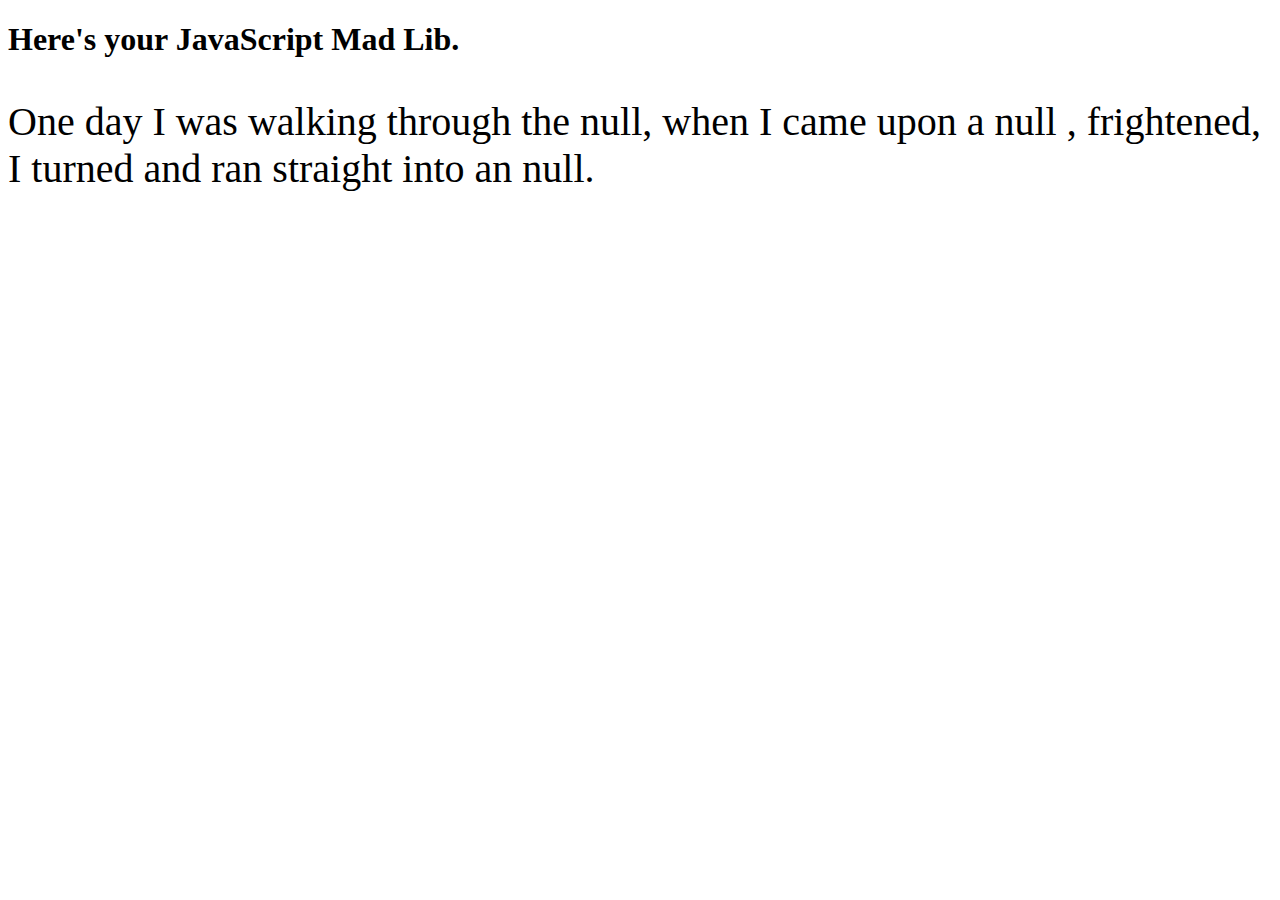
==== index.html @ 2b448844 "moved html file" ====
<!DOCTYPE html>
<html lang="en">
<head>
  <meta charset="utf-8">
  <link rel="stylesheet" href="css/main.css">
  <title>The JavaScript story maker</title>
 </head>
<body>
  <div class="container">
  <h1>Here's your JavaScript Mad Lib.</h1>

  </div>
</body>
  <script src="../scripts/story.js"></script>
</html>
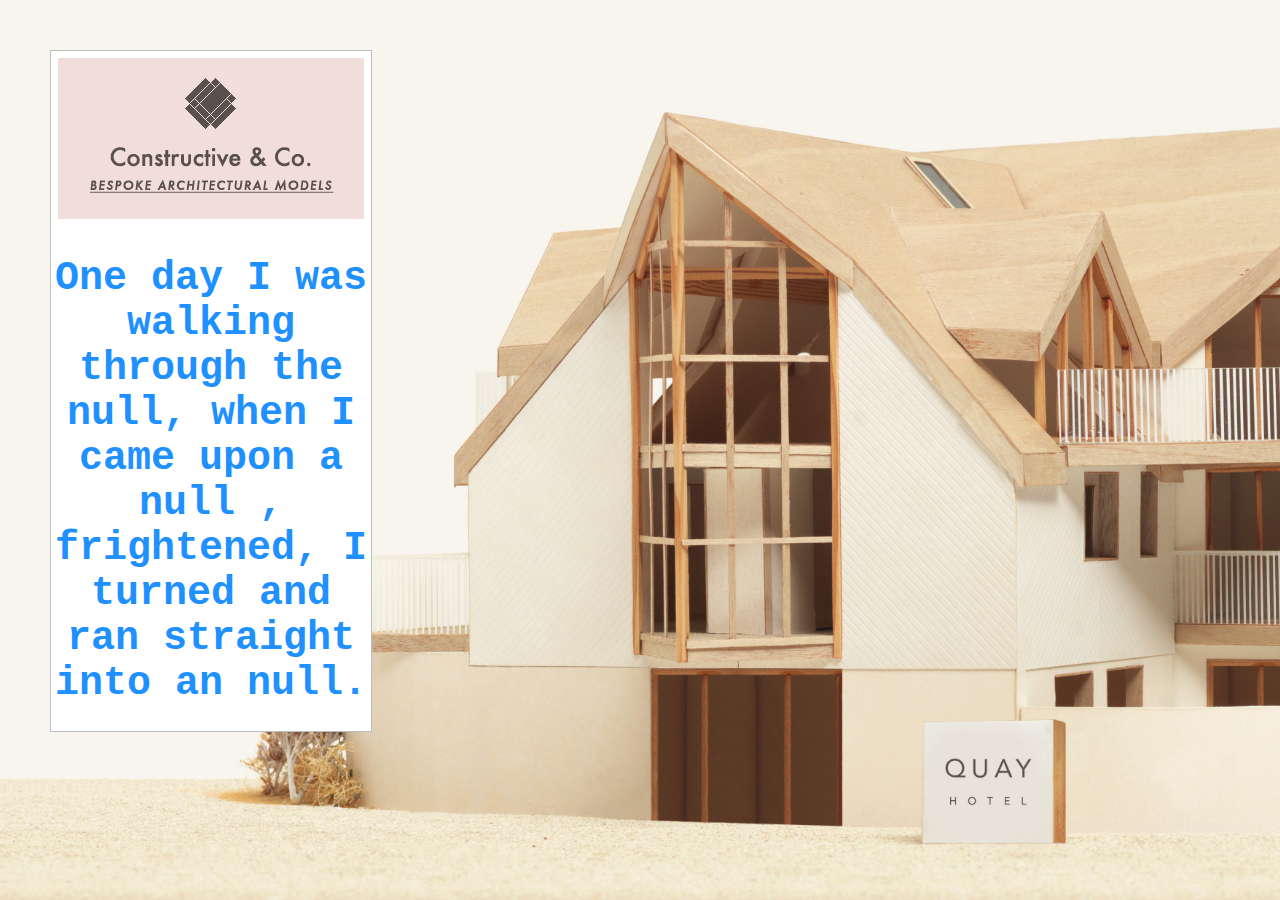
==== commit 6790dcd8: "added css file and images" ====
--- a/index.html
+++ b/index.html
@@ -2,7 +2,7 @@
 <html lang="en">
 <head>
   <meta charset="utf-8">
-  <link rel="stylesheet" href="css/main.css">
+  <link rel="stylesheet" href="css/style.css">
   <title>The JavaScript story maker</title>
  </head>
 <body>
@@ -11,5 +11,5 @@
 
   </div>
 </body>
-  <script src="../scripts/story.js"></script>
+  <script src="scripts/story.js"></script>
 </html>
--- a/css/style.css
+++ b/css/style.css
@@ -0,0 +1,67 @@
+
+
+@import url(http://fonts.googleapis.com/css?family=Open+Sans:800italic);
+
+body {
+    font-family: "Courier New", Courier, monospace;
+    background: url("../images/constructive-backdrop.jpg") no-repeat center center fixed;
+    -webkit-background-size: cover;
+    -moz-background-size: cover;
+    -o-background-size: cover;
+    background-size: cover;
+    margin: 0;
+    padding: 0;}
+
+h1, h3, p {
+    float: left;
+    clear: left;
+    width: 320px;
+    background-color: #fff;
+    color: dodgerblue;
+    text-align: center;
+    }
+
+
+h1 {
+    margin: 50px 0 0 50px;
+    height: 175px;
+    background-image: url("../images/constructive-logo.gif");
+    background-repeat: no-repeat;
+    text-indent: -9999px;
+    border-top: 1px solid #bcbdc0;
+    border-left: 1px solid #bcbdc0;
+    border-right: 1px solid #bcbdc0;}
+
+h3 {
+    margin: 0 0 0 50px;
+    padding: 25px 0 0 0;
+    font-family: 'Open Sans', arial, sans-serif;
+    font-size: 1.8em;
+    font-style: italic;
+    font-weight: 800;
+    line-height: 0.80em;
+    letter-spacing: -0.02em;
+    text-transform: uppercase;
+    border-left: 1px solid #bcbdc0;
+    border-right: 1px solid #bcbdc0;}
+
+p {
+    margin: 0 0 0 50px;
+    padding: 30px 0 25px 0;
+    font-weight: bold;
+    text-align: center;
+    border-right: 1px solid #bcbdc0;
+    border-bottom: 1px solid #bcbdc0;
+    border-left: 1px solid #bcbdc0;}
+
+/* Border under box when you move script in the last example */
+p + script + h3 {
+    padding-bottom: 20px;
+    border-bottom: 1px solid #bcbdc0;}
+
+/* Fix for full-screen background image: Chrome on Android */
+html{
+    height:100%;
+    min-height:100%;}
+body{
+    min-height:100%;}
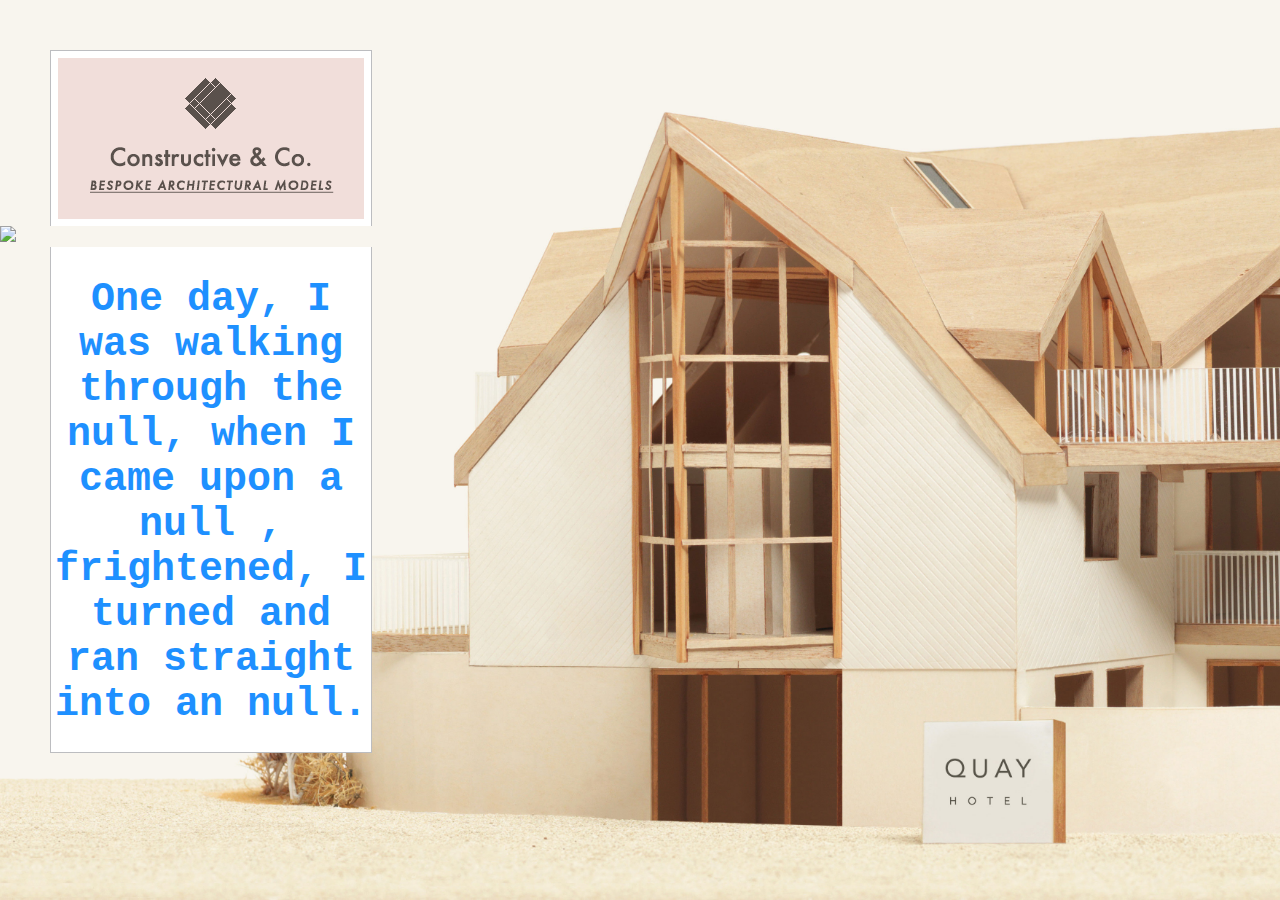
==== commit c53a9e3e: "added treehouse referral link" ====
--- a/index.html
+++ b/index.html
@@ -10,6 +10,9 @@
   <h1>Here's your JavaScript Mad Lib.</h1>
 
   </div>
+  <div class="treehouse">
+    <a href="http://referrals.trhou.se/christopherfloyd3" target="_blank"><img src="https://static.teamtreehouse.com/assets/content/referral-badge-grn.png"/></a>
+  </div>
 </body>
   <script src="scripts/story.js"></script>
 </html>
--- a/css/style.css
+++ b/css/style.css
@@ -65,3 +65,8 @@
     min-height:100%;}
 body{
     min-height:100%;}
+
+    .treehouse {
+      display: inline-block;
+      width: 75%
+    }
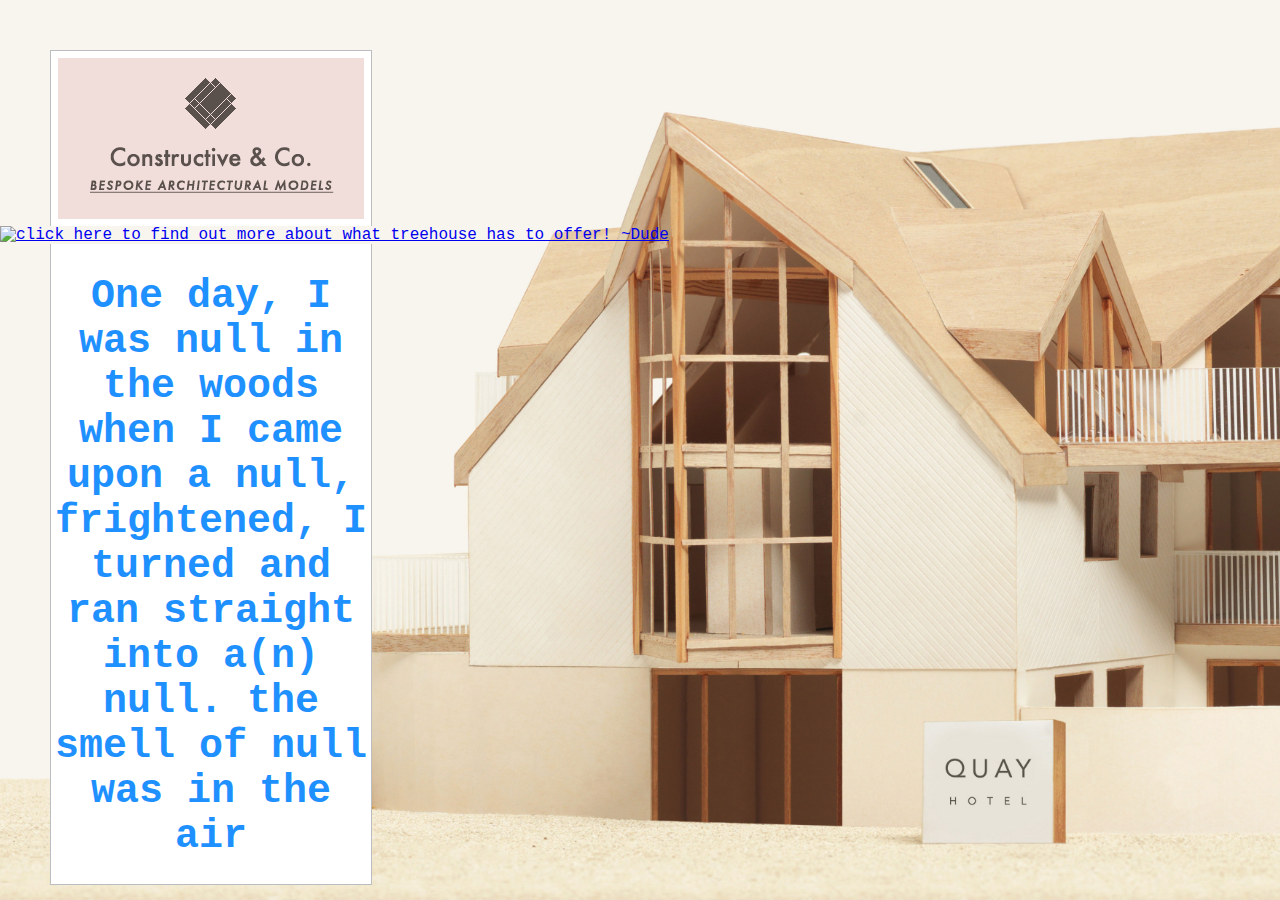
==== commit 3711d2d1: "added more to title element" ====
--- a/index.html
+++ b/index.html
@@ -11,7 +11,7 @@
 
   </div>
   <div class="treehouse">
-    <a href="http://referrals.trhou.se/christopherfloyd3" target="_blank"><img src="https://static.teamtreehouse.com/assets/content/referral-badge-grn.png"/></a>
+    <a href="http://referrals.trhou.se/christopherfloyd3" target="_blank"><img src="https://static.teamtreehouse.com/assets/content/referral-badge-grn.png" title="click here to find out more about what treehouse has to offer! ~Dude"/></a>
   </div>
 </body>
   <script src="scripts/story.js"></script>
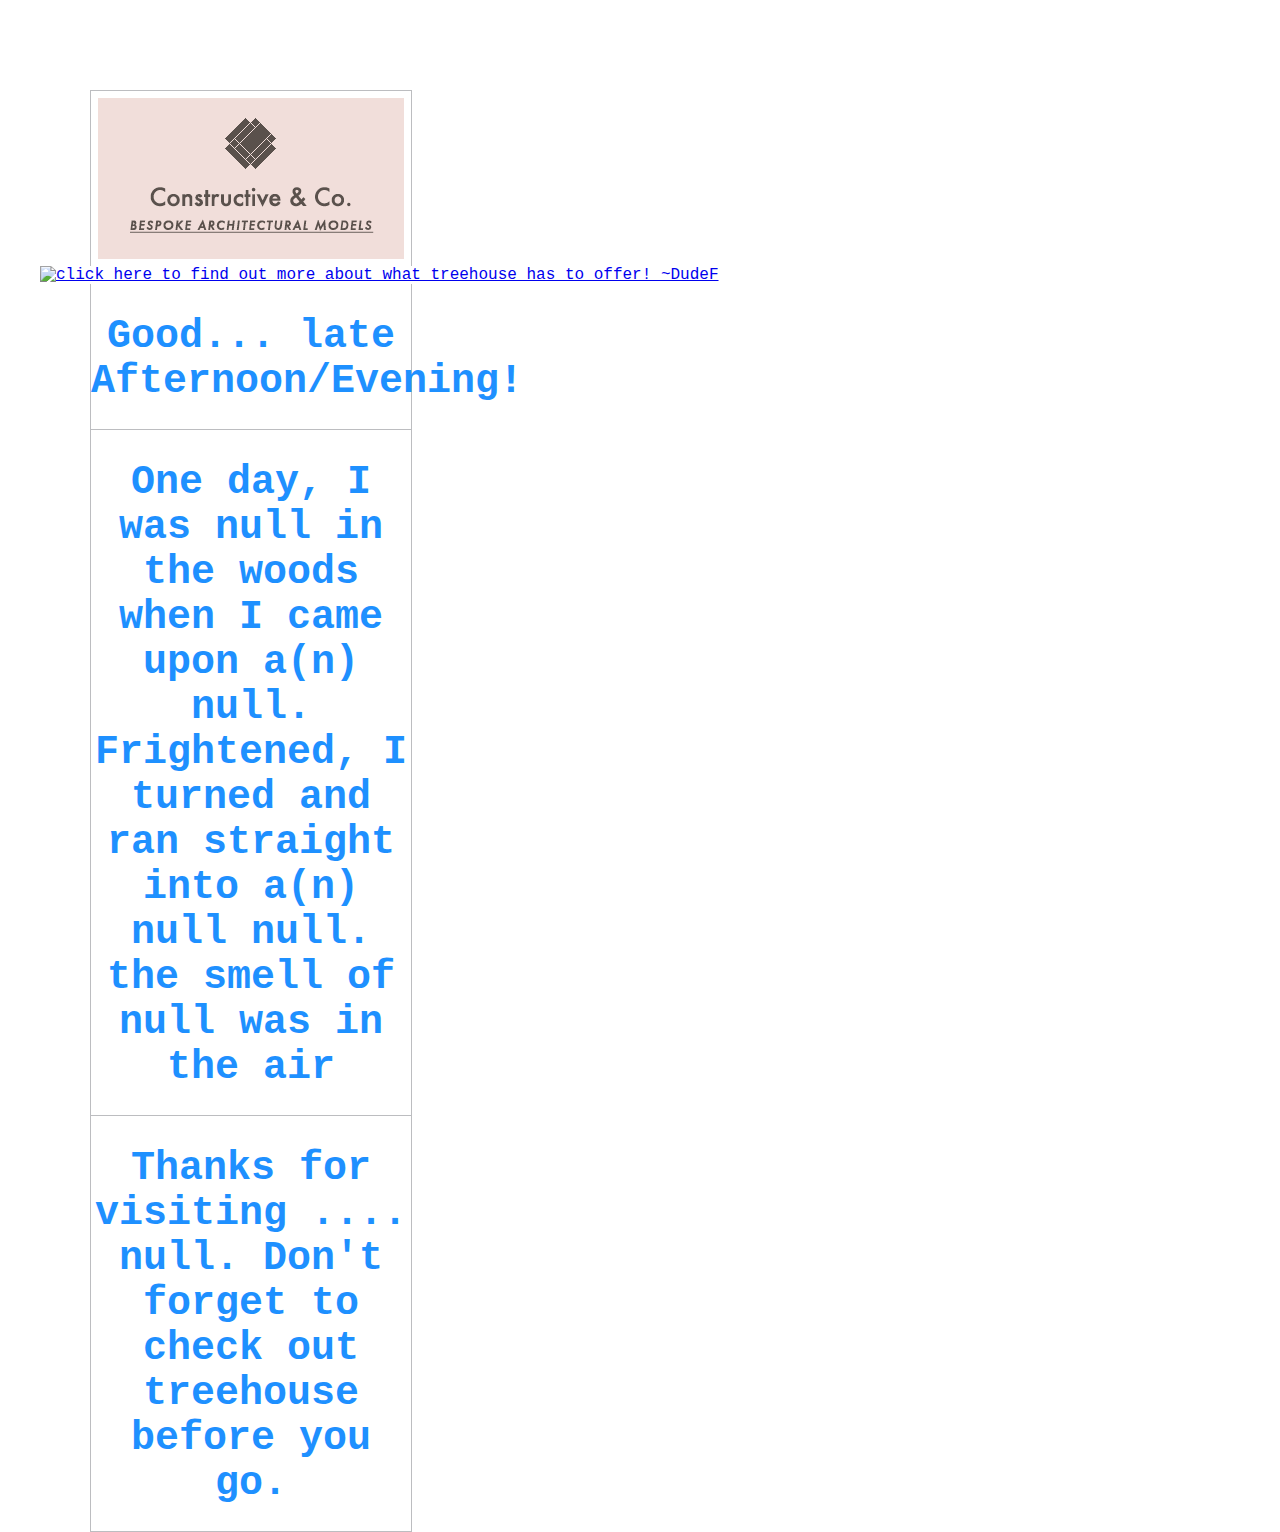
==== commit b9f7221c: "changed the margin some on the body element" ====
--- a/index.html
+++ b/index.html
@@ -11,7 +11,7 @@
 
   </div>
   <div class="treehouse">
-    <a href="http://referrals.trhou.se/christopherfloyd3" target="_blank"><img src="https://static.teamtreehouse.com/assets/content/referral-badge-grn.png" title="click here to find out more about what treehouse has to offer! ~Dude"/></a>
+    <a href="http://referrals.trhou.se/christopherfloyd3" target="_blank"><img src="https://static.teamtreehouse.com/assets/content/referral-badge-grn.png" title="click here to find out more about what treehouse has to offer! ~DudeF"/></a>
   </div>
 </body>
   <script src="scripts/story.js"></script>
--- a/css/style.css
+++ b/css/style.css
@@ -1,16 +1,16 @@
 
 
-@import url(http://fonts.googleapis.com/css?family=Open+Sans:800italic);
+/* @import url(http://fonts.googleapis.com/css?family=Open+Sans:800italic); */
 
 body {
     font-family: "Courier New", Courier, monospace;
-    background: url("../images/constructive-backdrop.jpg") no-repeat center center fixed;
+    background: url("../images/Web_Designing.png") no-repeat center center fixed;
     -webkit-background-size: cover;
     -moz-background-size: cover;
     -o-background-size: cover;
     background-size: cover;
-    margin: 0;
-    padding: 0;}
+    margin: 20px;
+    padding: 20px;}
 
 h1, h3, p {
     float: left;
